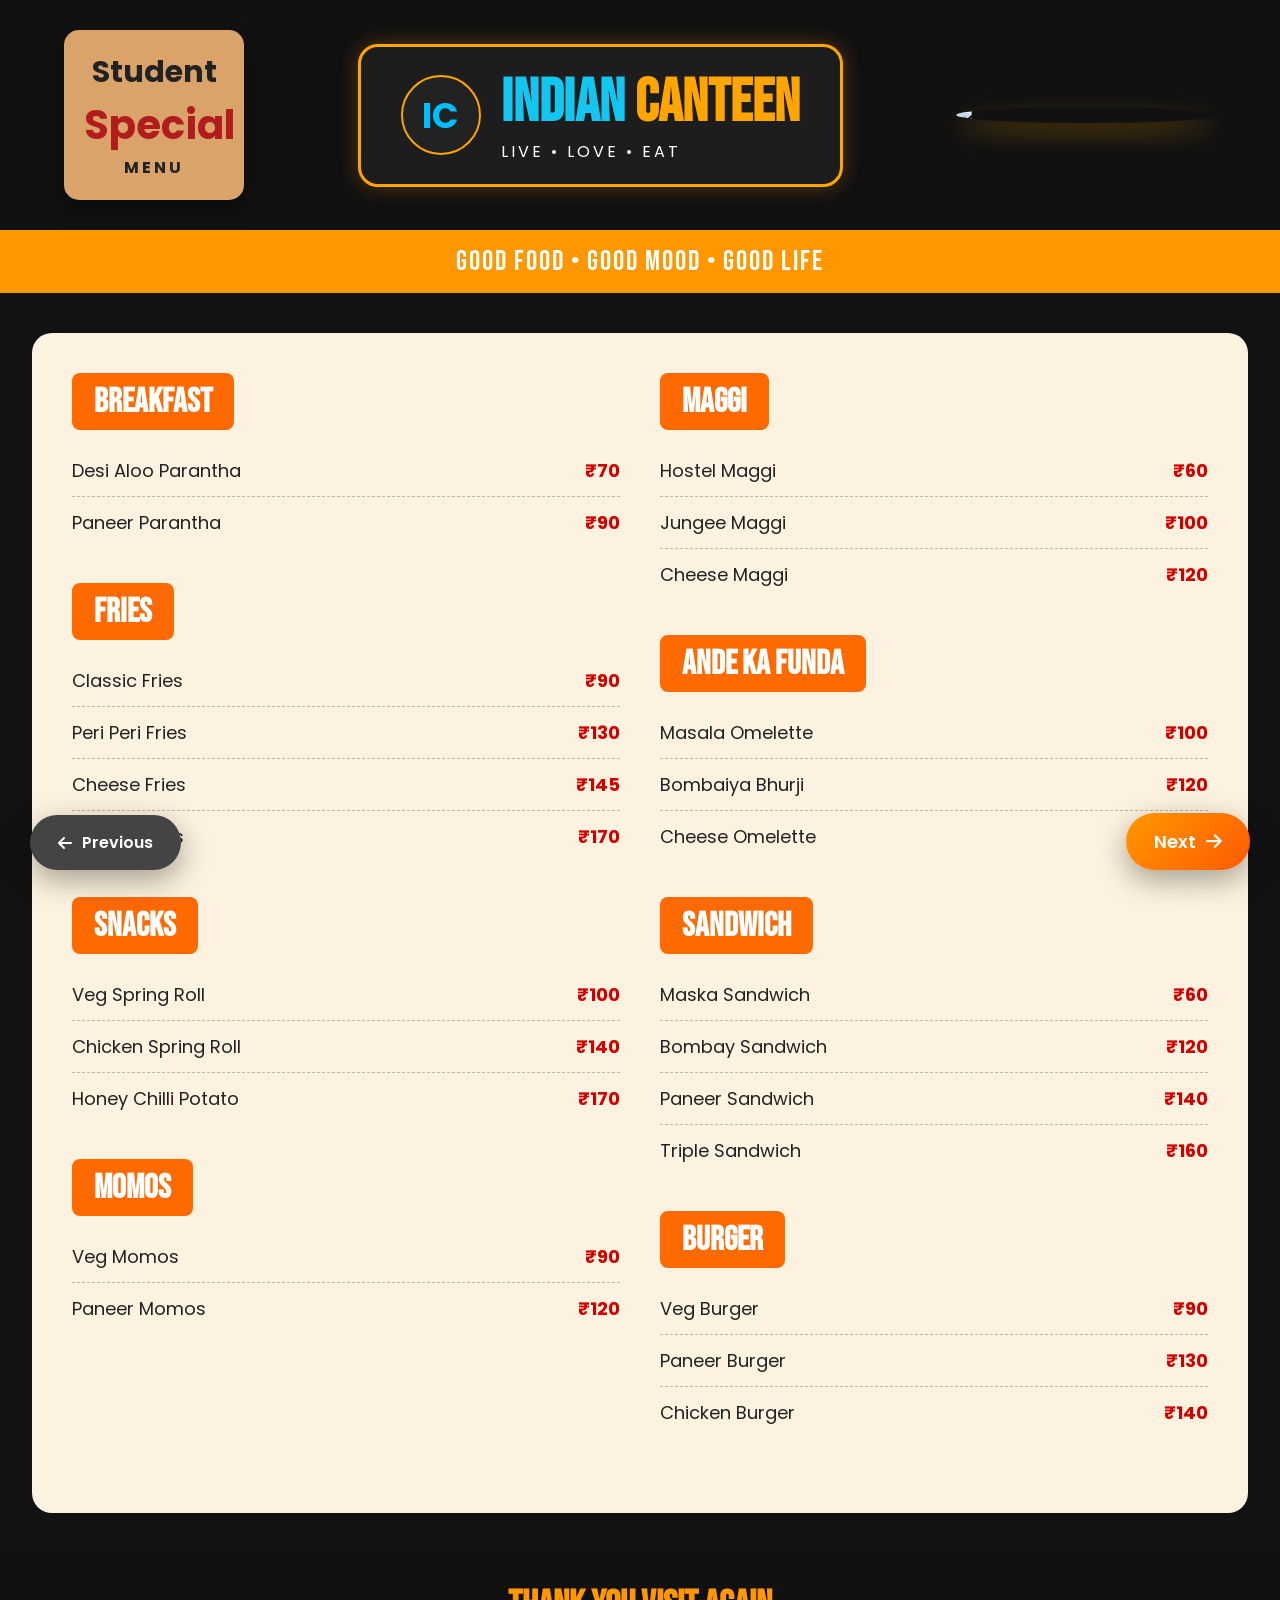
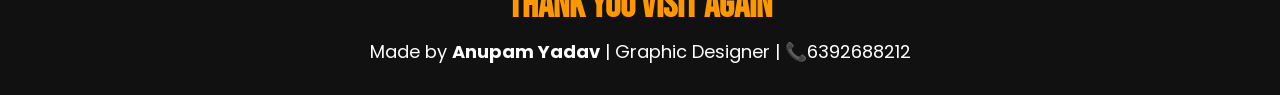
==== index.html @ 52a3f7d0 "Client Indian Canteen WebPage" ====
<!DOCTYPE html>
<html lang="en">
<head>
<meta charset="UTF-8">
<meta name="viewport" content="width=device-width, initial-scale=1.0">
<title>India Canteen</title>

<link rel="preconnect" href="https://fonts.googleapis.com">
<link href="https://fonts.googleapis.com/css2?family=Poppins:wght@300;400;500;600;700&family=Bebas+Neue&display=swap" rel="stylesheet">

<link rel="stylesheet" href="style.css">

<link rel="stylesheet"
href="https://cdnjs.cloudflare.com/ajax/libs/font-awesome/6.6.0/css/all.min.css">

</head>
<body>

<header>

<div class="student">
    <h3>Student</h3>
    <h2>Special</h2>
    <span>MENU</span>
</div>

<div class="logo">

<div class="circle">
IC
</div>

<div>

<h1>Indian <span>Canteen</span></h1>

<p>LIVE • LOVE • EAT</p>

</div>

</div>

<img src="https://images.unsplash.com/photo-1617093727343-374698b1b08d?w=700"
class="hero">

</header>

<div class="title">
GOOD FOOD • GOOD MOOD • GOOD LIFE
</div>

<section class="menu">

<div class="left">

<div class="box">

<h2>Breakfast</h2>

<div class="item">
<span>Desi Aloo Parantha</span>
<span>₹70</span>
</div>

<div class="item">
<span>Paneer Parantha</span>
<span>₹90</span>
</div>

</div>

<div class="box">

<h2>Fries</h2>

<div class="item">
<span>Classic Fries</span>
<span>₹90</span>
</div>

<div class="item">
<span>Peri Peri Fries</span>
<span>₹130</span>
</div>

<div class="item">
<span>Cheese Fries</span>
<span>₹145</span>
</div>

<div class="item">
<span>Loaded Fries</span>
<span>₹170</span>
</div>

</div>

<div class="box">

<h2>Snacks</h2>

<div class="item">
<span>Veg Spring Roll</span>
<span>₹100</span>
</div>

<div class="item">
<span>Chicken Spring Roll</span>
<span>₹140</span>
</div>

<div class="item">
<span>Honey Chilli Potato</span>
<span>₹170</span>
</div>

</div>

<div class="box">

<h2>Momos</h2>

<div class="item">
<span>Veg Momos</span>
<span>₹90</span>
</div>

<div class="item">
<span>Paneer Momos</span>
<span>₹120</span>
</div>

</div>

</div>

<div class="right">

<div class="box">

<h2>Maggi</h2>

<div class="item">
<span>Hostel Maggi</span>
<span>₹60</span>
</div>

<div class="item">
<span>Jungee Maggi</span>
<span>₹100</span>
</div>

<div class="item">
<span>Cheese Maggi</span>
<span>₹120</span>
</div>

</div>

<div class="box">

<h2>Ande Ka Funda</h2>

<div class="item">
<span>Masala Omelette</span>
<span>₹100</span>
</div>

<div class="item">
<span>Bombaiya Bhurji</span>
<span>₹120</span>
</div>

<div class="item">
<span>Cheese Omelette</span>
<span>₹130</span>
</div>

</div>

<div class="box">

<h2>Sandwich</h2>

<div class="item">
<span>Maska Sandwich</span>
<span>₹60</span>
</div>

<div class="item">
<span>Bombay Sandwich</span>
<span>₹120</span>
</div>

<div class="item">
<span>Paneer Sandwich</span>
<span>₹140</span>
</div>

<div class="item">
<span>Triple Sandwich</span>
<span>₹160</span>
</div>

</div>

<div class="box">

<h2>Burger</h2>

<div class="item">
<span>Veg Burger</span>
<span>₹90</span>
</div>

<div class="item">
<span>Paneer Burger</span>
<span>₹130</span>
</div>

<div class="item">
<span>Chicken Burger</span>
<span>₹140</span>
</div>

</div>

</div>

</section>

<footer>

<h2>THANK YOU VISIT AGAIN</h2>

<p>Made by <b>Anupam Yadav</b> | Graphic Designer | 📞6392688212</p>

</footer>
<div class="menu-navigation">
    <a href="index.html" class="prev-btn">
        <i class="fa-solid fa-arrow-left"></i> Previous
    </a>

    <a href="menu2.html" class="next-btn">
        Next <i class="fa-solid fa-arrow-right"></i>
    </a>
</div>

</body>
</html>
---- style.css ----
@import url('https://fonts.googleapis.com/css2?family=Poppins:wght@300;400;500;600;700&family=Bebas+Neue&display=swap');

*{
    margin:0;
    padding:0;
    box-sizing:border-box;
}

body{
    font-family:'Poppins',sans-serif;
    background:#121212;
    color:#222;
}

/* Header */

header{
    display:flex;
    justify-content:space-between;
    align-items:center;
    padding:30px 5%;
    background:#111;
    flex-wrap:wrap;
}

/* Student Box */

.student{
    width:180px;
    background:#d9a36a;
    padding:20px;
    text-align:center;
    border-radius:15px;
    box-shadow:0 10px 20px rgba(0,0,0,.4);
}

.student h3{
    font-size:30px;
    color:#222;
}

.student h2{
    font-size:40px;
    color:#b11d1d;
}

.student span{
    font-weight:bold;
    letter-spacing:3px;
}

/* Logo */

.logo{
    display:flex;
    align-items:center;
    gap:20px;
    background:#1d1d1d;
    border:3px solid orange;
    padding:20px 40px;
    border-radius:20px;
    box-shadow:0 0 20px rgba(255,140,0,.3);
}

.circle{
    width:80px;
    height:80px;
    border-radius:50%;
    background:#222;
    color:#00bfff;
    display:flex;
    justify-content:center;
    align-items:center;
    font-size:35px;
    font-weight:bold;
    border:2px solid orange;
}

.logo h1{
    font-family:'Bebas Neue';
    font-size:60px;
    color:#13c6f0;
}

.logo span{
    color:orange;
}

.logo p{
    color:white;
    letter-spacing:3px;
}

/* Hero Image */

.hero{
    width:260px;
    border-radius:50%;
    box-shadow:0 10px 25px rgba(255,165,0,.3);
}

/* Title */

.title{
    text-align:center;
    background:#ff9800;
    color:white;
    padding:15px;
    font-size:28px;
    font-family:'Bebas Neue';
    letter-spacing:2px;
}

/* Menu */

.menu{
    width:95%;
    margin:40px auto;
    background:#fdf2df;
    border-radius:20px;
    display:grid;
    grid-template-columns:repeat(2,1fr);
    gap:40px;
    padding:40px;
}

/* Category */

.box{
    margin-bottom:35px;
}

.box h2{
    display:inline-block;
    background:#ff6a00;
    color:white;
    padding:8px 22px;
    border-radius:8px;
    font-family:'Bebas Neue';
    font-size:34px;
    margin-bottom:15px;
}

/* Menu Item */

.item{
    display:flex;
    justify-content:space-between;
    padding:12px 0;
    border-bottom:1px dashed #c4b39d;
    font-size:18px;
    transition:.3s;
}

.item:last-child{
    border:none;
}

.item:hover{
    color:#ff6a00;
    padding-left:8px;
}

.item span:last-child{
    color:#d10000;
    font-weight:bold;
}

/* Footer */

footer{
    background:#111;
    color:white;
    text-align:center;
    padding:30px;
}

footer h2{
    color:#ff9800;
    font-family:'Bebas Neue';
    font-size:38px;
    margin-bottom:10px;
}

footer p{
    font-size:18px;
}

/* Responsive */

@media(max-width:992px){

header{
    flex-direction:column;
    gap:30px;
}

.menu{
    grid-template-columns:1fr;
}

.logo h1{
    font-size:45px;
}

}

@media(max-width:768px){

.student{
    width:100%;
}

.logo{
    flex-direction:column;
    text-align:center;
}

.hero{
    width:220px;
}

.menu{
    padding:20px;
}

.item{
    font-size:16px;
}

footer h2{
    font-size:30px;
}

}
/*=============================
   Floating Next Button
=============================*/

.next-btn{
    position:fixed;
    right:30px;
    bottom:30px;
    display:flex;
    align-items:center;
    gap:12px;

    padding:15px 30px;

    background:linear-gradient(135deg,#ff9800,#ff5a00);

    color:#fff;

    text-decoration:none;

    border-radius:50px;

    font-size:18px;

    font-weight:600;

    box-shadow:0 10px 30px rgba(255,120,0,.45);

    transition:.35s;

    z-index:999;
}

.next-btn:hover{

    transform:translateY(-6px) scale(1.05);

    background:linear-gradient(135deg,#ffb300,#ff6d00);

    box-shadow:0 15px 40px rgba(255,120,0,.65);

}

.next-btn i{

    transition:.3s;

}

.next-btn:hover i{

    transform:translateX(6px);

}

/* Mobile */

@media(max-width:768px){

.next-btn{

right:15px;

bottom:15px;

padding:12px 22px;

font-size:15px;

}

}
/* Navigation Container */
.menu-navigation{
    position:fixed;
    left:0;
    right:0;
    bottom:30px;
    display:flex;
    justify-content:space-between;
    padding:0 30px;
    z-index:999;
}

/* Common Button Style */
.prev-btn,
.next-btn{
    display:flex;
    align-items:center;
    gap:10px;
    padding:15px 28px;
    text-decoration:none;
    color:#fff;
    border-radius:50px;
    font-weight:600;
    transition:.3s;
    box-shadow:0 10px 30px rgba(0,0,0,.35);
}

/* Previous Button */
.prev-btn{
    background:#444;
}

.prev-btn:hover{
    background:#222;
    transform:translateY(-5px);
}

/* Next Button */
.next-btn{
    background:linear-gradient(135deg,#ff9800,#ff5a00);
}

.next-btn:hover{
    background:linear-gradient(135deg,#ffb300,#ff6d00);
    transform:translateY(-5px);
}
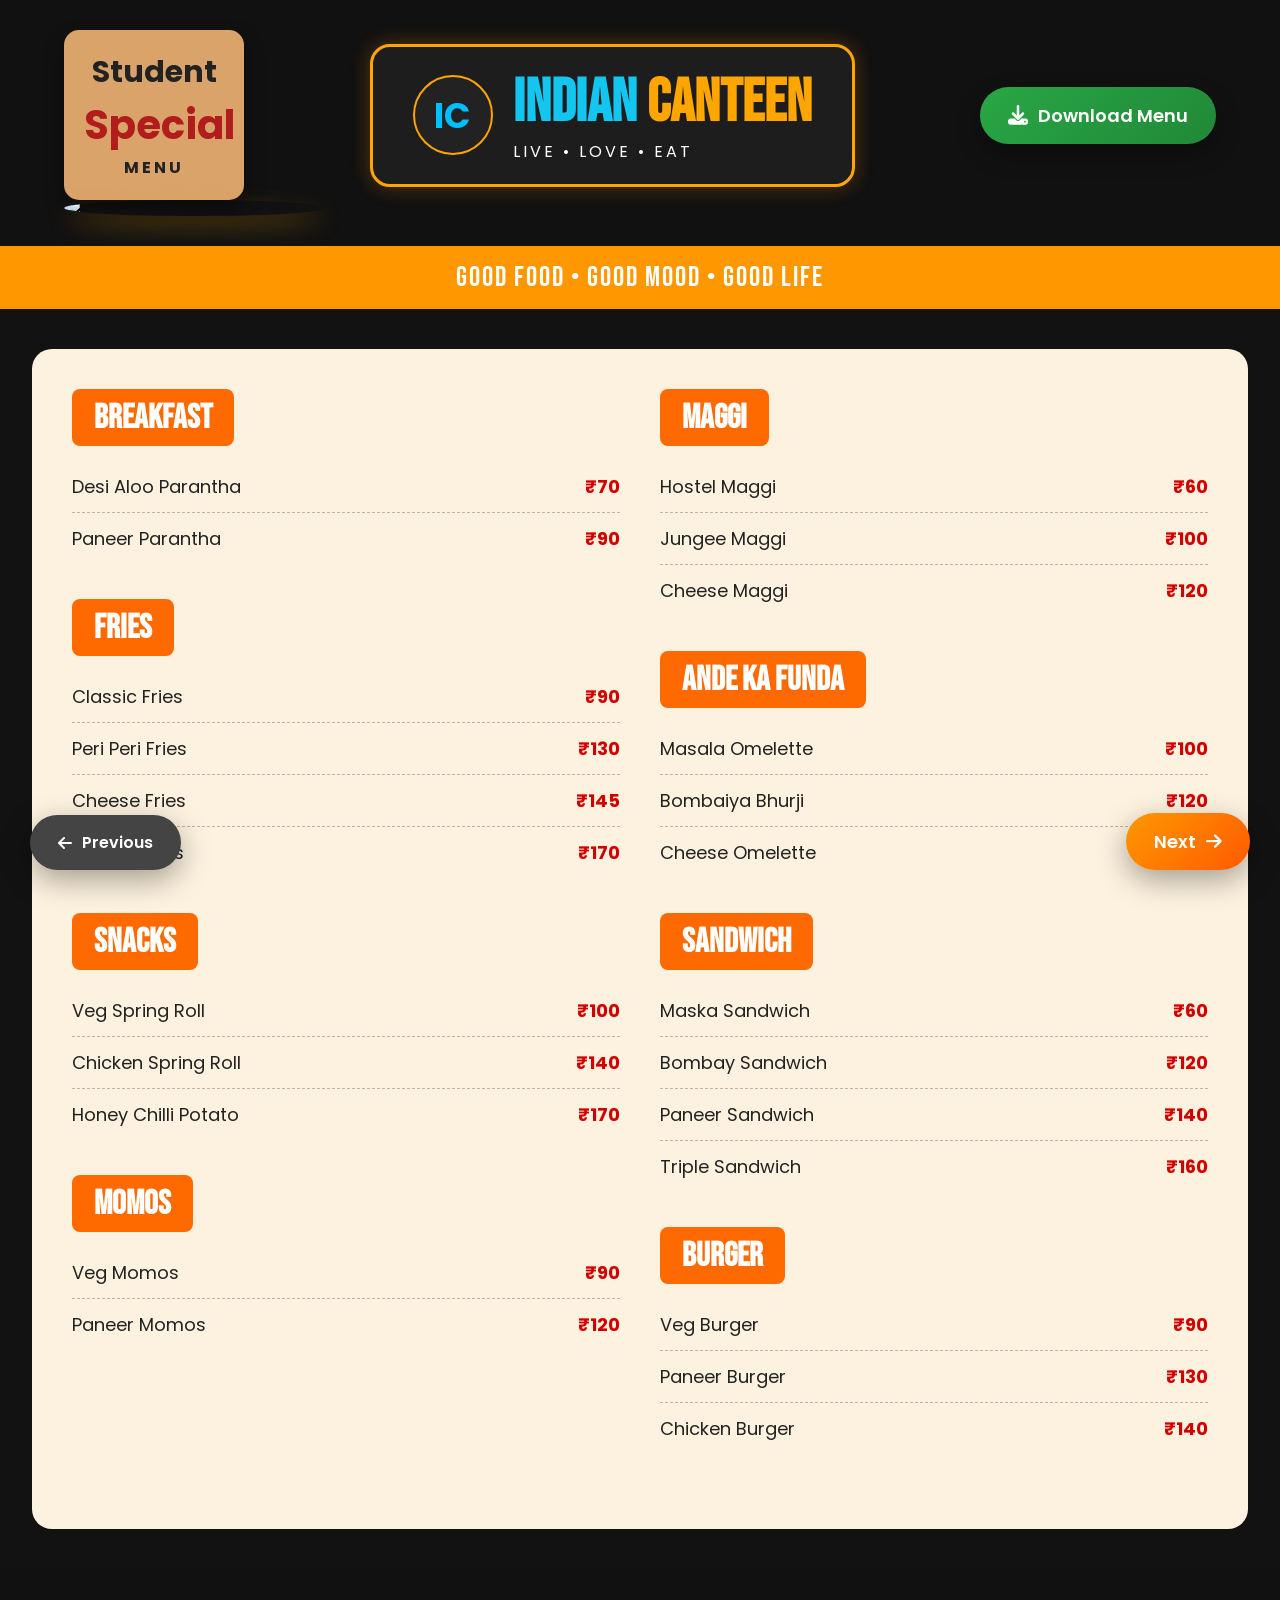
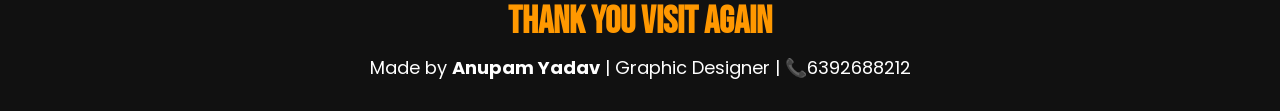
==== commit f7a00614: "Client Indian Canteen" ====
--- a/index.html
+++ b/index.html
@@ -39,6 +39,9 @@
 </div>
 
 </div>
+<a href="menu.pdf" download class="download-btn">
+    <i class="fa-solid fa-download"></i> Download Menu
+</a>
 
 <img src="https://images.unsplash.com/photo-1617093727343-374698b1b08d?w=700"
 class="hero">
--- a/style.css
+++ b/style.css
@@ -350,4 +350,48 @@
 .next-btn:hover{
     background:linear-gradient(135deg,#ffb300,#ff6d00);
     transform:translateY(-5px);
+}
+
+
+
+
+
+/* Download Button */
+
+.download-btn{
+    display:inline-flex;
+    align-items:center;
+    gap:10px;
+
+    padding:15px 28px;
+
+    background:linear-gradient(135deg,#28a745,#218838);
+
+    color:#fff;
+
+    text-decoration:none;
+
+    border-radius:50px;
+
+    font-size:18px;
+
+    font-weight:600;
+
+    transition:.3s;
+
+    box-shadow:0 10px 25px rgba(0,0,0,.3);
+}
+
+.download-btn:hover{
+
+    transform:translateY(-5px);
+
+    background:linear-gradient(135deg,#34c759,#28a745);
+
+}
+
+.download-btn i{
+
+    font-size:20px;
+
 }
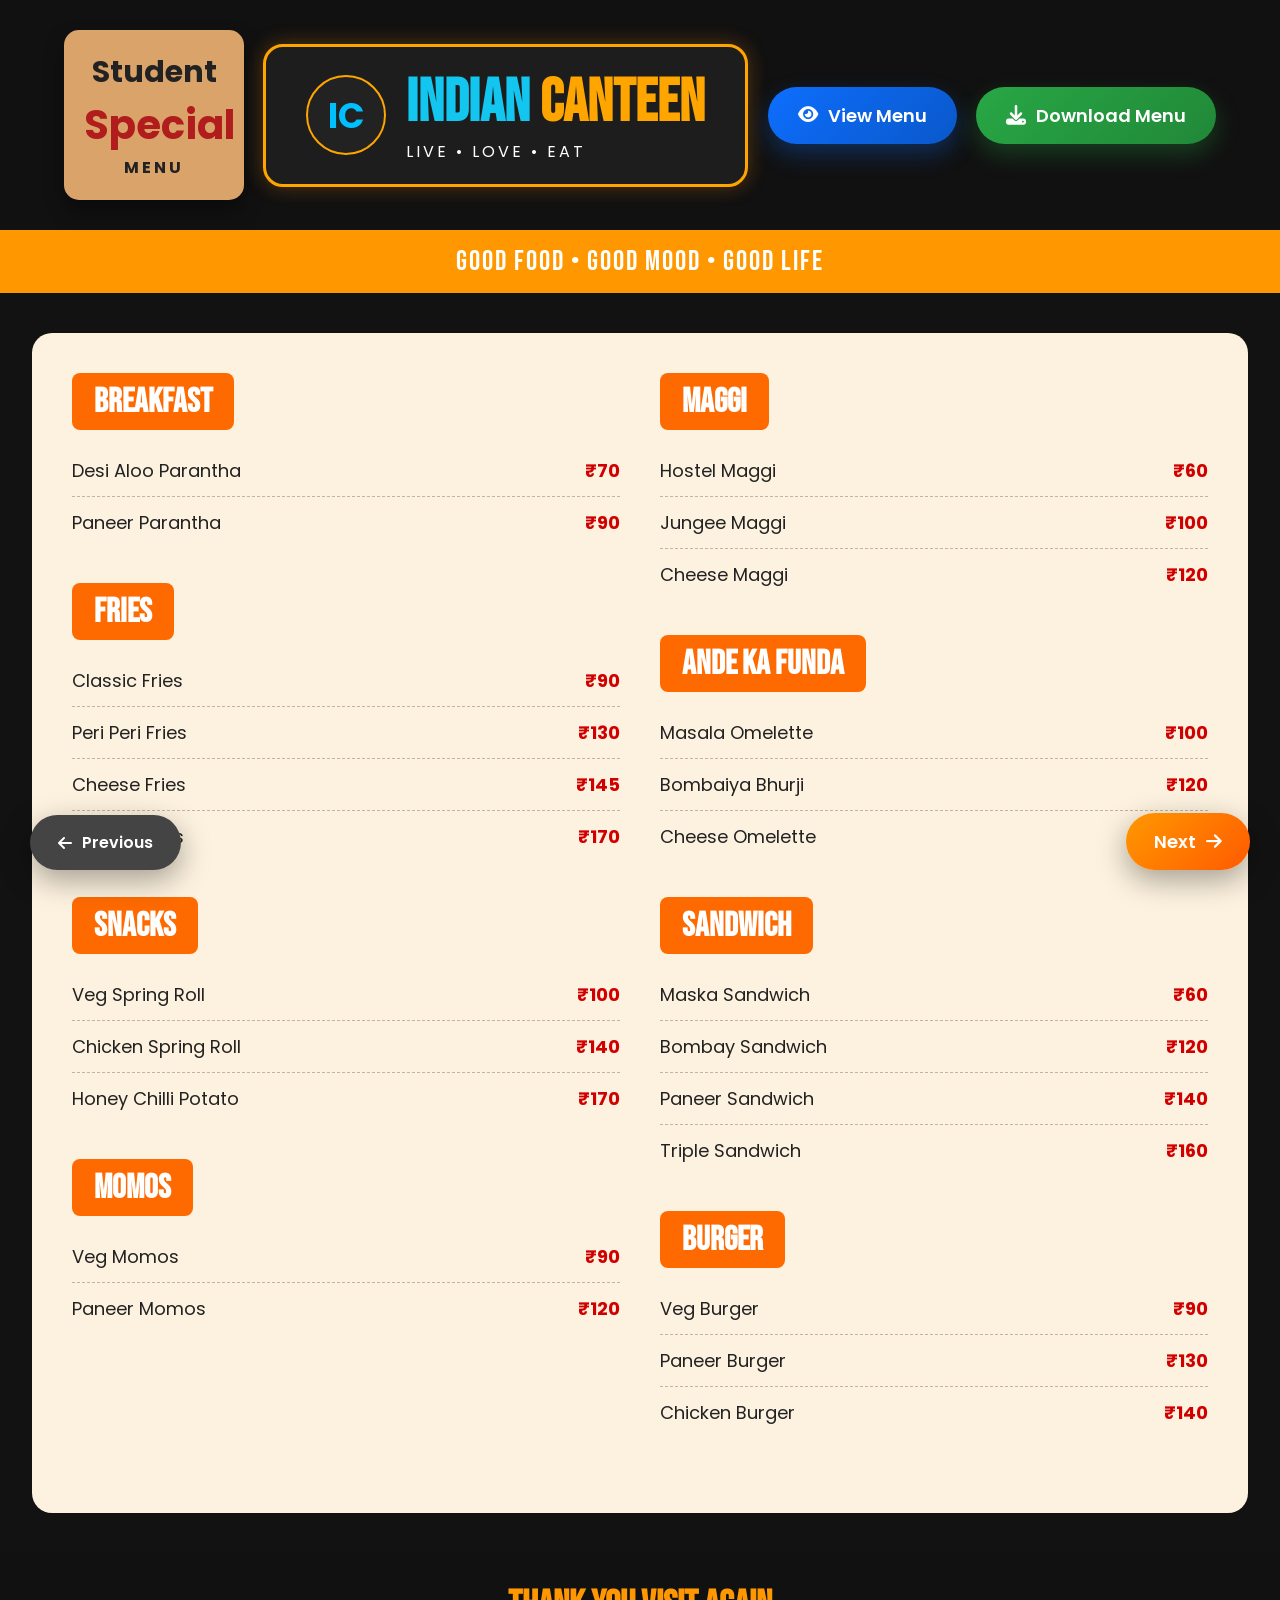
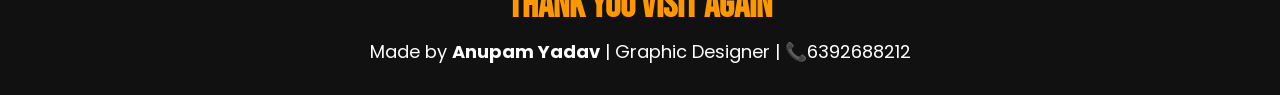
==== commit 5fb1a347: "done" ====
--- a/index.html
+++ b/index.html
@@ -39,12 +39,15 @@
 </div>
 
 </div>
+
+<a href="menu.pdf" class="view-btn">
+    <i class="fa-solid fa-eye"></i> View Menu
+</a>
+
 <a href="menu.pdf" download class="download-btn">
     <i class="fa-solid fa-download"></i> Download Menu
 </a>
 
-<img src="https://images.unsplash.com/photo-1617093727343-374698b1b08d?w=700"
-class="hero">
 
 </header>
 
--- a/style.css
+++ b/style.css
@@ -394,4 +394,68 @@
 
     font-size:20px;
 
+}
+
+
+.menu-buttons{
+    display:flex;
+    justify-content:center;
+    gap:20px;
+    flex-wrap:wrap;
+    margin:30px 0;
+}
+
+/* View Button */
+.view-btn{
+    display:inline-flex;
+    align-items:center;
+    gap:10px;
+    padding:15px 30px;
+    background:linear-gradient(135deg,#0d6efd,#0a58ca);
+    color:#fff;
+    text-decoration:none;
+    border-radius:50px;
+    font-size:18px;
+    font-weight:600;
+    transition:.3s;
+    box-shadow:0 10px 25px rgba(13,110,253,.3);
+}
+
+.view-btn:hover{
+    transform:translateY(-5px);
+    background:linear-gradient(135deg,#0b5ed7,#084298);
+}
+
+/* Download Button */
+.download-btn{
+    display:inline-flex;
+    align-items:center;
+    gap:10px;
+    padding:15px 30px;
+    background:linear-gradient(135deg,#28a745,#218838);
+    color:#fff;
+    text-decoration:none;
+    border-radius:50px;
+    font-size:18px;
+    font-weight:600;
+    transition:.3s;
+    box-shadow:0 10px 25px rgba(40,167,69,.3);
+}
+
+.download-btn:hover{
+    transform:translateY(-5px);
+    background:linear-gradient(135deg,#34c759,#28a745);
+}
+
+@media(max-width:768px){
+    .menu-buttons{
+        flex-direction:column;
+        align-items:center;
+    }
+
+    .view-btn,
+    .download-btn{
+        width:220px;
+        justify-content:center;
+    }
 }
